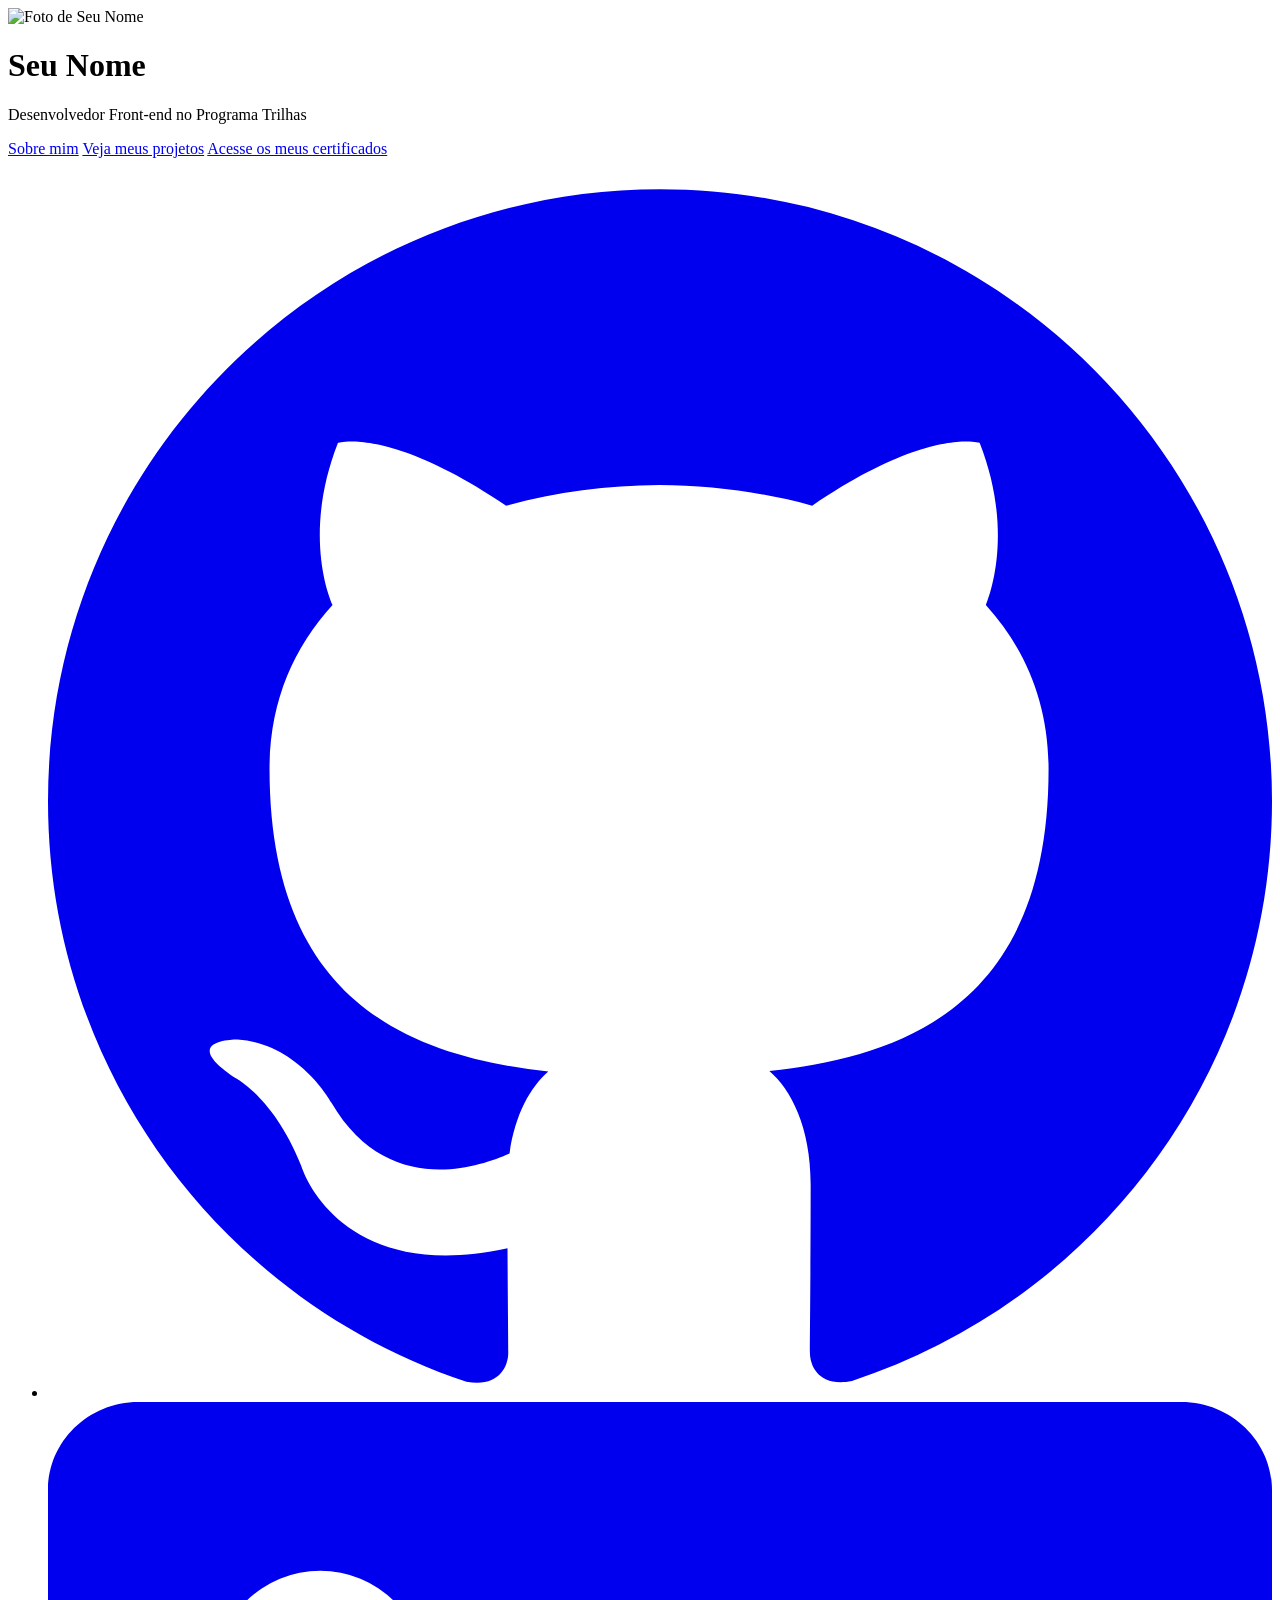
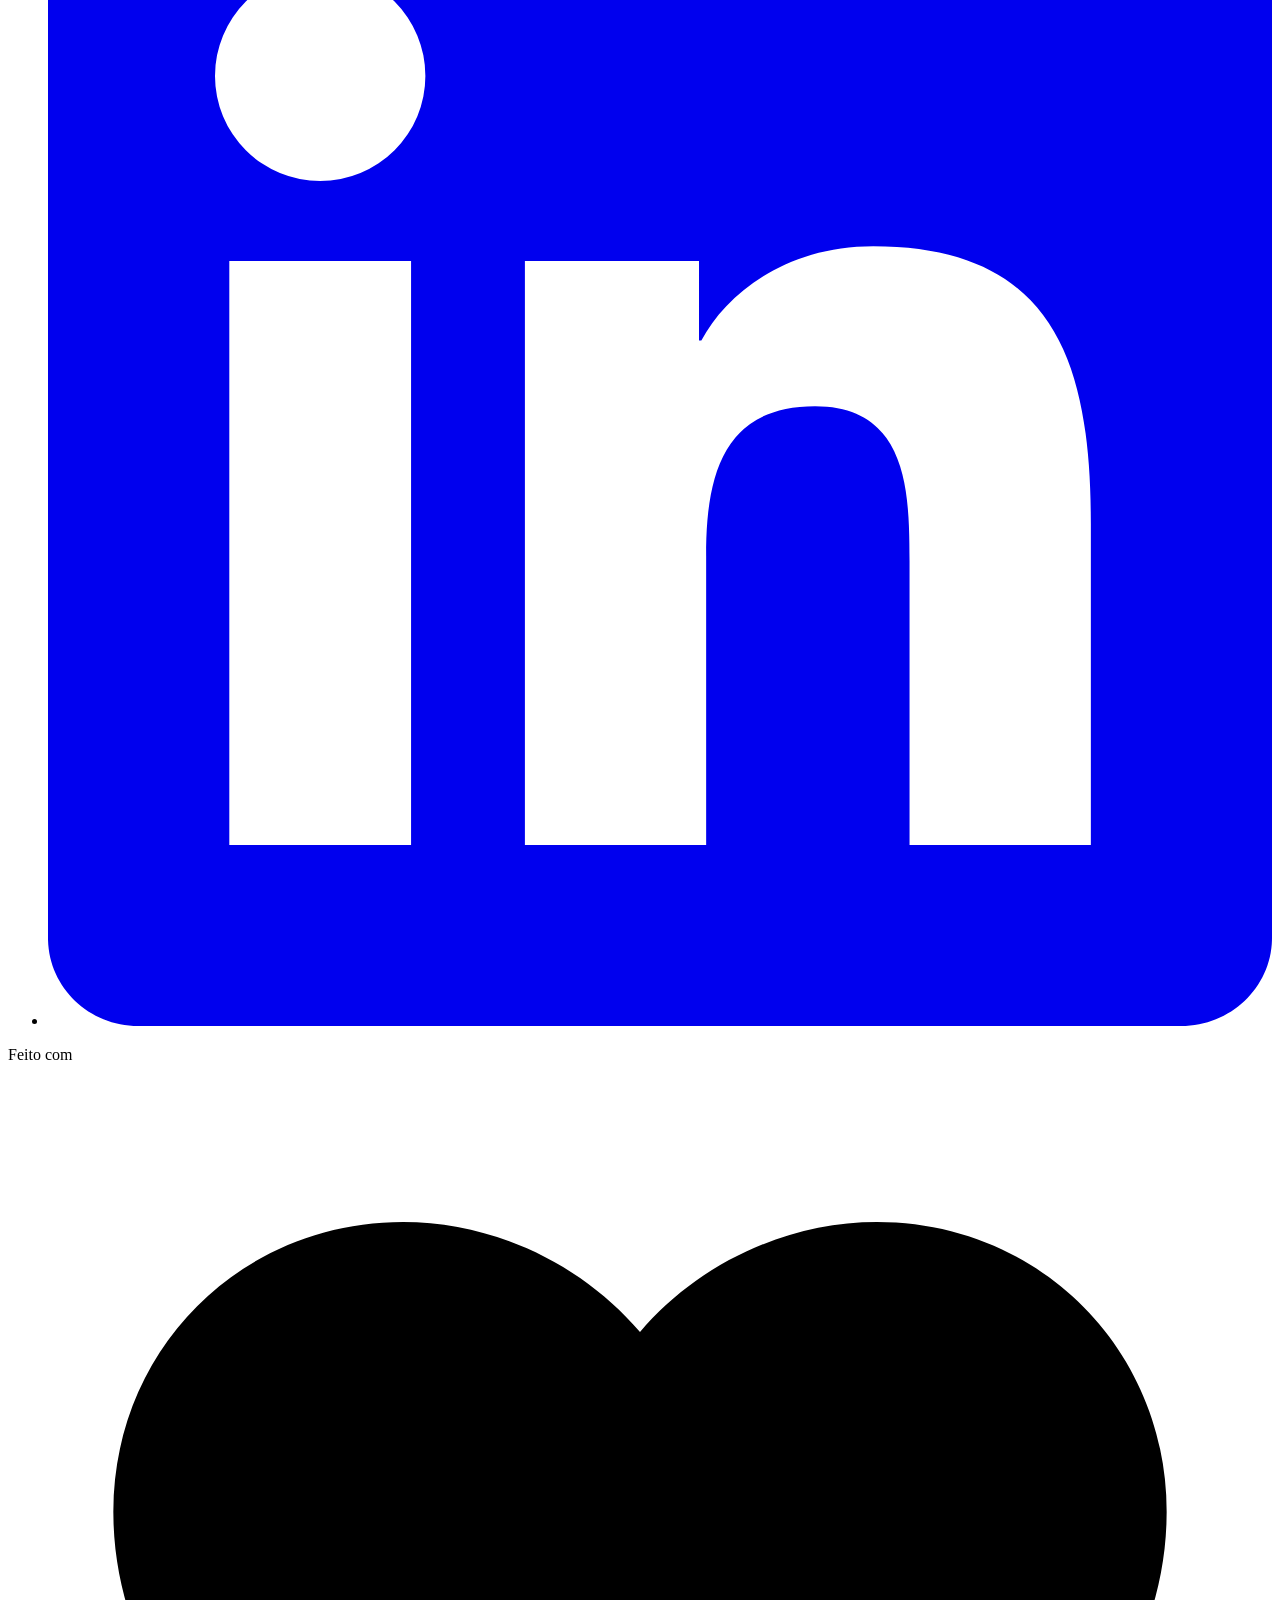
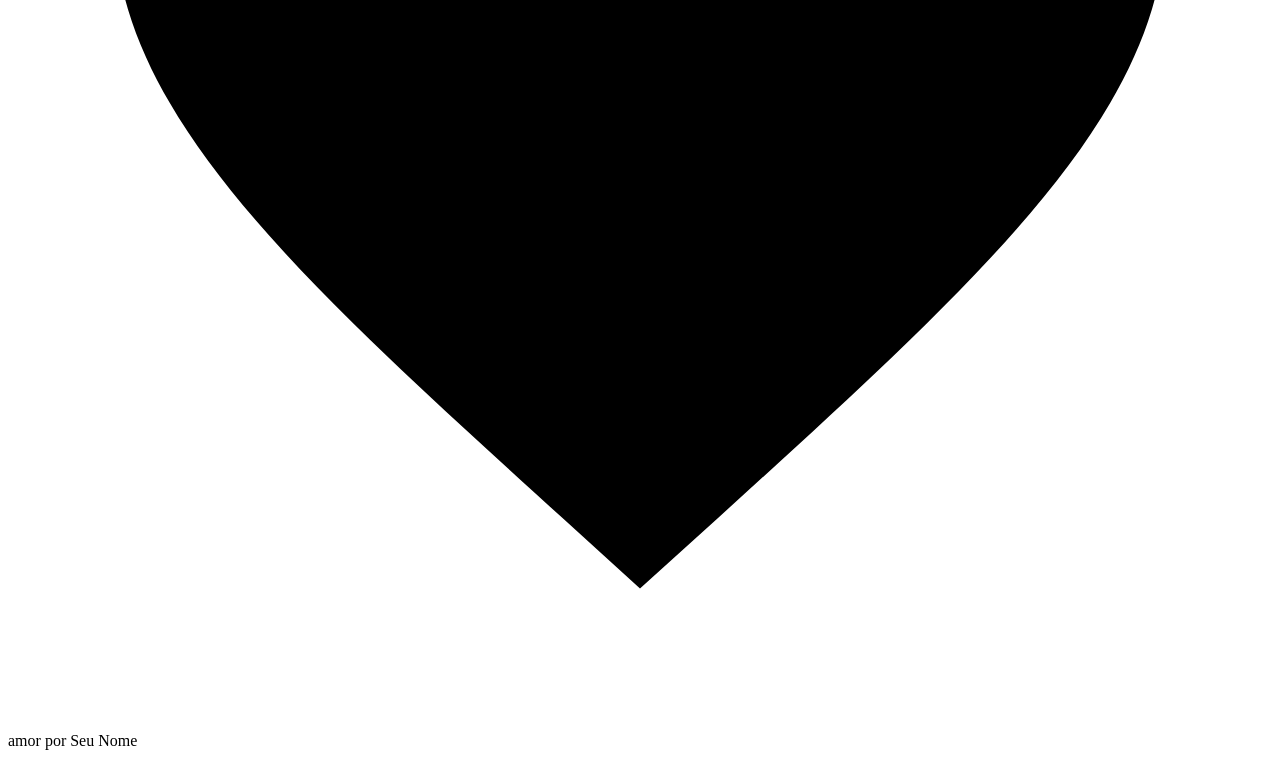
==== index.html @ f96e0581 "Add files via upload" ====
<!DOCTYPE html>
<html lang="pt-BR">
  <head>
    <meta charset="UTF-8">
    <meta name="viewport" content="width=device-width, initial-scale=1.0">
    <meta name="description" content="Portfólio de Seu Nome, desenvolvedor Front-end no Programa Trilhas.">
    <title>Seu Nome | Portfólio</title>

    <link rel="icon" href="assets/img/favicon.svg" type="image/svg+xml">

    <!-- Fonte Inter (a mesma usada no Figma) -->
    <link rel="preconnect" href="https://fonts.googleapis.com">
    <link rel="preconnect" href="https://fonts.gstatic.com" crossorigin>
    <link href="https://fonts.googleapis.com/css2?family=Inter:wght@400;500&display=swap" rel="stylesheet">

    <link rel="stylesheet" href="css/style.css">
  </head>

  <body>
    <main class="container container--inicio">
      <!-- Perfil -->
      <header class="perfil">
        <img class="perfil__foto" src="assets/img/foto-perfil.png" alt="Foto de Seu Nome" width="114" height="114">
        <h1 class="perfil__nome">Seu Nome</h1>
        <p class="perfil__descricao">Desenvolvedor Front-end no Programa Trilhas</p>
      </header>

      <!-- Botões de navegação -->
      <nav class="botoes" aria-label="Navegação principal">
        <a class="botao" href="sobre.html">Sobre mim</a>
        <a class="botao" href="projetos.html">Veja meus projetos</a>
        <a class="botao" href="https://drive.google.com/drive/folders/COLE-AQUI-O-ID-DA-PASTA" target="_blank" rel="noopener noreferrer">Acesse os meus certificados</a>
      </nav>

      <!-- Redes sociais -->
      <ul class="redes">
        <li>
          <a class="redes__link" href="https://github.com/seu-usuario" target="_blank" rel="noopener noreferrer" aria-label="GitHub">
            <svg viewBox="0 0 24 24" fill="currentColor" aria-hidden="true">
              <path d="M12 .297c-6.63 0-12 5.373-12 12 0 5.303 3.438 9.8 8.205 11.385.6.113.82-.258.82-.577 0-.285-.01-1.04-.015-2.04-3.338.724-4.042-1.61-4.042-1.61C4.422 18.07 3.633 17.7 3.633 17.7c-1.087-.744.084-.729.084-.729 1.205.084 1.838 1.236 1.838 1.236 1.07 1.835 2.809 1.305 3.495.998.108-.776.417-1.305.76-1.605-2.665-.3-5.466-1.332-5.466-5.93 0-1.31.465-2.38 1.235-3.22-.135-.303-.54-1.523.105-3.176 0 0 1.005-.322 3.3 1.23.96-.267 1.98-.399 3-.405 1.02.006 2.04.138 3 .405 2.28-1.552 3.285-1.23 3.285-1.23.645 1.653.24 2.873.12 3.176.765.84 1.23 1.91 1.23 3.22 0 4.61-2.805 5.625-5.475 5.92.42.36.81 1.096.81 2.22 0 1.606-.015 2.896-.015 3.286 0 .315.21.69.825.57C20.565 22.092 24 17.592 24 12.297c0-6.627-5.373-12-12-12" />
            </svg>
          </a>
        </li>
        <li>
          <a class="redes__link" href="https://www.linkedin.com/in/seu-perfil" target="_blank" rel="noopener noreferrer" aria-label="LinkedIn">
            <svg viewBox="0 0 24 24" fill="currentColor" aria-hidden="true">
              <path d="M20.447 20.452h-3.554v-5.569c0-1.328-.027-3.037-1.852-3.037-1.853 0-2.136 1.445-2.136 2.939v5.667H9.351V9h3.414v1.561h.046c.477-.9 1.637-1.85 3.37-1.85 3.601 0 4.267 2.37 4.267 5.455v6.286zM5.337 7.433a2.062 2.062 0 1 1 0-4.125 2.062 2.062 0 0 1 0 4.125zM7.119 20.452H3.555V9h3.564v11.452zM22.225 0H1.771C.792 0 0 .774 0 1.729v20.542C0 23.227.792 24 1.771 24h20.451C23.2 24 24 23.227 24 22.271V1.729C24 .774 23.2 0 22.222 0h.003z" />
            </svg>
          </a>
        </li>
      </ul>
    </main>

    <footer class="rodape">
      <p>
        Feito com
        <svg viewBox="0 0 24 24" fill="currentColor" aria-hidden="true">
          <path d="M12 21.35l-1.45-1.32C5.4 15.36 2 12.28 2 8.5 2 5.42 4.42 3 7.5 3c1.74 0 3.41.81 4.5 2.09C13.09 3.81 14.76 3 16.5 3 19.58 3 22 5.42 22 8.5c0 3.78-3.4 6.86-8.55 11.54L12 21.35z" />
        </svg>
        <span class="visualmente-oculto">amor</span>
        por Seu Nome
      </p>
    </footer>
  </body>
</html>
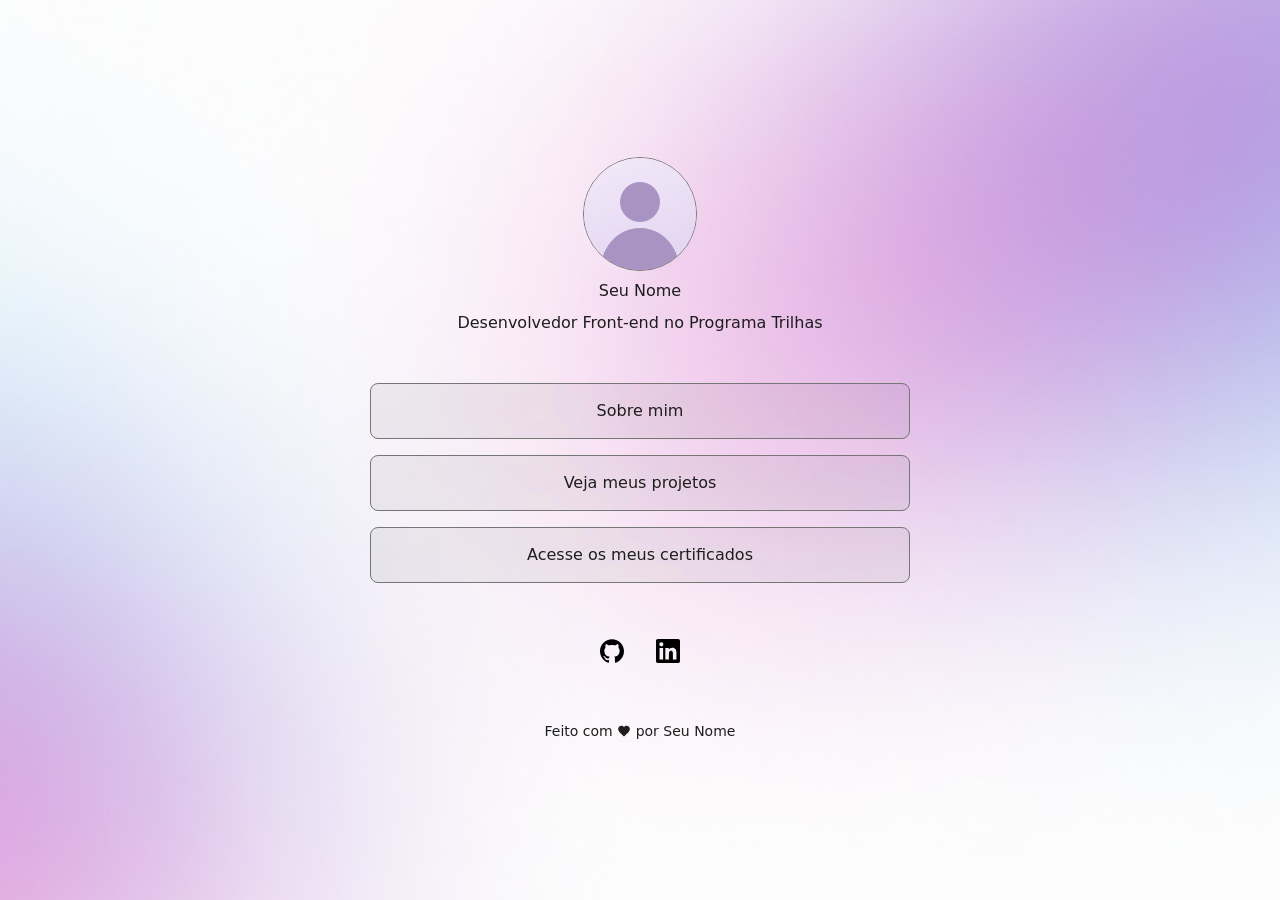
==== commit d04c114e: "Add files via upload" ====
--- a/index.html
+++ b/index.html
@@ -6,21 +6,21 @@
     <meta name="description" content="Portfólio de Seu Nome, desenvolvedor Front-end no Programa Trilhas.">
     <title>Seu Nome | Portfólio</title>
 
-    <link rel="icon" href="assets/img/favicon.svg" type="image/svg+xml">
+    <link rel="icon" href="favicon.svg" type="image/svg+xml">
 
     <!-- Fonte Inter (a mesma usada no Figma) -->
     <link rel="preconnect" href="https://fonts.googleapis.com">
     <link rel="preconnect" href="https://fonts.gstatic.com" crossorigin>
     <link href="https://fonts.googleapis.com/css2?family=Inter:wght@400;500&display=swap" rel="stylesheet">
 
-    <link rel="stylesheet" href="css/style.css">
+    <link rel="stylesheet" href="style.css">
   </head>
 
   <body>
     <main class="container container--inicio">
       <!-- Perfil -->
       <header class="perfil">
-        <img class="perfil__foto" src="assets/img/foto-perfil.png" alt="Foto de Seu Nome" width="114" height="114">
+        <img class="perfil__foto" src="foto-perfil.png" alt="Foto de Seu Nome" width="114" height="114">
         <h1 class="perfil__nome">Seu Nome</h1>
         <p class="perfil__descricao">Desenvolvedor Front-end no Programa Trilhas</p>
       </header>
@@ -35,7 +35,7 @@
       <!-- Redes sociais -->
       <ul class="redes">
         <li>
-          <a class="redes__link" href="https://github.com/seu-usuario" target="_blank" rel="noopener noreferrer" aria-label="GitHub">
+          <a class="redes__link" href="https://github.com/Thiagopmalta12" target="_blank" rel="noopener noreferrer" aria-label="GitHub">
             <svg viewBox="0 0 24 24" fill="currentColor" aria-hidden="true">
               <path d="M12 .297c-6.63 0-12 5.373-12 12 0 5.303 3.438 9.8 8.205 11.385.6.113.82-.258.82-.577 0-.285-.01-1.04-.015-2.04-3.338.724-4.042-1.61-4.042-1.61C4.422 18.07 3.633 17.7 3.633 17.7c-1.087-.744.084-.729.084-.729 1.205.084 1.838 1.236 1.838 1.236 1.07 1.835 2.809 1.305 3.495.998.108-.776.417-1.305.76-1.605-2.665-.3-5.466-1.332-5.466-5.93 0-1.31.465-2.38 1.235-3.22-.135-.303-.54-1.523.105-3.176 0 0 1.005-.322 3.3 1.23.96-.267 1.98-.399 3-.405 1.02.006 2.04.138 3 .405 2.28-1.552 3.285-1.23 3.285-1.23.645 1.653.24 2.873.12 3.176.765.84 1.23 1.91 1.23 3.22 0 4.61-2.805 5.625-5.475 5.92.42.36.81 1.096.81 2.22 0 1.606-.015 2.896-.015 3.286 0 .315.21.69.825.57C20.565 22.092 24 17.592 24 12.297c0-6.627-5.373-12-12-12" />
             </svg>
--- a/style.css
+++ b/style.css
@@ -0,0 +1,331 @@
+/* ==========================================================================
+   Meu primeiro portfólio — Programa Trilhas (Desenvolvimento Front-end)
+   Estilos baseados no design do Figma "Portfolio / Front-end"
+   Frame de referência: Desktop 1440 x 1024
+   ========================================================================== */
+
+/* --------------------------------------------------------------------------
+   1. Variáveis (cores, medidas e fonte retiradas do Figma)
+   -------------------------------------------------------------------------- */
+:root {
+  --cor-texto: #1e1e1e;
+  --cor-borda: #767676;
+  --cor-borda-suave: rgba(0, 0, 0, 0.12);
+  --cor-superficie: rgba(0, 0, 0, 0.05);
+  --cor-superficie-hover: rgba(0, 0, 0, 0.1);
+
+  --fonte: "Inter", system-ui, -apple-system, "Segoe UI", Roboto, Arial, sans-serif;
+
+  --raio: 8px;
+  --espaco-xs: 8px;
+  --espaco-sm: 16px;
+  --espaco-md: 24px;
+
+  --largura-inicio: 588px; /* coluna da página inicial (botões de 540px + 24px de cada lado) */
+  --largura-conteudo: 800px; /* coluna das páginas "Sobre mim" e "Projetos" */
+}
+
+/* --------------------------------------------------------------------------
+   2. Reset básico
+   -------------------------------------------------------------------------- */
+*,
+*::before,
+*::after {
+  box-sizing: border-box;
+  margin: 0;
+  padding: 0;
+}
+
+html {
+  background-color: #ffffff;
+  -webkit-text-size-adjust: 100%;
+}
+
+img,
+svg {
+  display: block;
+  max-width: 100%;
+}
+
+h1,
+h2,
+p {
+  font-size: inherit;
+  font-weight: inherit;
+}
+
+ul {
+  list-style: none;
+}
+
+a {
+  color: inherit;
+}
+
+/* --------------------------------------------------------------------------
+   3. Página (fundo degradê + centralização do conteúdo)
+   -------------------------------------------------------------------------- */
+body {
+  min-height: 100vh;
+  min-height: 100dvh;
+  display: flex;
+  flex-direction: column;
+  align-items: center;
+  justify-content: center;
+  padding: var(--espaco-sm) 0;
+  font-family: var(--fonte);
+  font-size: 16px;
+  font-weight: 400;
+  line-height: 24px;
+  color: var(--cor-texto);
+  -webkit-font-smoothing: antialiased;
+}
+
+/* O fundo fica "fixo" atrás do conteúdo, inclusive no celular */
+body::before {
+  content: "";
+  position: fixed;
+  inset: 0;
+  z-index: -1;
+  background: #ffffff url("fundo.jpg") center / cover no-repeat;
+}
+
+.container {
+  width: 100%;
+  max-width: var(--largura-conteudo);
+  display: flex;
+  flex-direction: column;
+  align-items: center;
+}
+
+.container--inicio {
+  max-width: var(--largura-inicio);
+}
+
+/* --------------------------------------------------------------------------
+   4. Perfil (foto, nome e descrição) — se repete em todas as páginas
+   -------------------------------------------------------------------------- */
+.perfil {
+  display: flex;
+  flex-direction: column;
+  align-items: center;
+  gap: var(--espaco-xs);
+  padding: var(--espaco-md);
+  text-align: center;
+  text-decoration: none;
+}
+
+.perfil__foto {
+  width: 114px; /* 112px de imagem + 1px de borda de cada lado */
+  height: 114px;
+  border-radius: 50%;
+  border: 1px solid var(--cor-borda);
+  object-fit: cover;
+  background-color: #ffffff;
+}
+
+a.perfil:hover .perfil__nome {
+  text-decoration: underline;
+}
+
+/* --------------------------------------------------------------------------
+   5. Botões da página inicial
+   -------------------------------------------------------------------------- */
+.botoes {
+  width: 100%;
+  display: flex;
+  flex-direction: column;
+  gap: var(--espaco-sm);
+  padding: var(--espaco-md);
+}
+
+.botao {
+  display: flex;
+  align-items: center;
+  justify-content: center;
+  width: 100%;
+  min-height: 56px;
+  padding: 15px 23px; /* 16px/24px do Figma menos 1px da borda */
+  border: 1px solid var(--cor-borda);
+  border-radius: var(--raio);
+  background-color: var(--cor-superficie);
+  font-weight: 500;
+  text-align: center;
+  text-decoration: none;
+  transition: background-color 0.2s ease, transform 0.2s ease;
+}
+
+.botao:hover {
+  background-color: var(--cor-superficie-hover);
+  transform: translateY(-1px);
+}
+
+/* --------------------------------------------------------------------------
+   6. Texto da página "Sobre mim"
+   -------------------------------------------------------------------------- */
+.sobre {
+  width: 100%;
+  display: flex;
+  flex-direction: column;
+  gap: var(--espaco-sm);
+  text-align: center;
+}
+
+/* --------------------------------------------------------------------------
+   7. Lista de projetos (cards)
+   -------------------------------------------------------------------------- */
+.secao-projetos {
+  width: 100%;
+}
+
+.projetos {
+  width: 100%;
+  display: grid;
+  grid-template-columns: repeat(2, minmax(0, 392px));
+  justify-content: center;
+  gap: var(--espaco-sm);
+}
+
+.card {
+  display: flex;
+  flex-direction: column;
+  gap: var(--espaco-xs);
+  padding: 15px; /* 16px do Figma menos 1px da borda */
+  border: 1px solid var(--cor-borda-suave);
+  border-radius: var(--raio);
+  background-color: var(--cor-superficie);
+}
+
+.card__imagem {
+  width: 100%;
+  height: auto;
+  aspect-ratio: 360 / 140;
+  object-fit: cover;
+}
+
+.card__link {
+  align-self: flex-start;
+  display: inline-flex;
+  align-items: center;
+  gap: 4px;
+  font-size: 14px;
+  line-height: 24px;
+  text-decoration: underline;
+  text-underline-offset: 3px;
+}
+
+.card__link svg {
+  width: 16px;
+  height: 16px;
+  transition: transform 0.2s ease;
+}
+
+.card__link:hover svg {
+  transform: translate(2px, -2px);
+}
+
+.card__link--em-breve {
+  text-decoration: none;
+  color: #757575;
+  cursor: default;
+}
+
+/* --------------------------------------------------------------------------
+   8. Redes sociais (GitHub e LinkedIn)
+   -------------------------------------------------------------------------- */
+.redes {
+  width: 100%;
+  display: flex;
+  justify-content: center;
+  gap: var(--espaco-sm);
+  padding: var(--espaco-md);
+}
+
+.redes__link {
+  display: flex;
+  align-items: center;
+  justify-content: center;
+  width: 40px;
+  height: 40px;
+  border-radius: var(--raio);
+  color: #000000;
+  transition: background-color 0.2s ease;
+}
+
+.redes__link:hover {
+  background-color: var(--cor-superficie-hover);
+}
+
+.redes__link svg {
+  width: 24px;
+  height: 24px;
+}
+
+/* --------------------------------------------------------------------------
+   9. Rodapé
+   -------------------------------------------------------------------------- */
+.rodape {
+  padding: var(--espaco-md);
+  font-size: 14px;
+  line-height: 24px;
+  text-align: center;
+}
+
+.rodape svg {
+  display: inline-block;
+  width: 14px;
+  height: 14px;
+  vertical-align: -2px;
+}
+
+/* --------------------------------------------------------------------------
+   10. Acessibilidade
+   -------------------------------------------------------------------------- */
+a:focus-visible {
+  outline: 2px solid var(--cor-texto);
+  outline-offset: 2px;
+  border-radius: var(--raio);
+}
+
+.visualmente-oculto {
+  position: absolute;
+  width: 1px;
+  height: 1px;
+  overflow: hidden;
+  clip: rect(0 0 0 0);
+  white-space: nowrap;
+}
+
+@media (prefers-reduced-motion: reduce) {
+  * {
+    transition: none !important;
+  }
+}
+
+/* --------------------------------------------------------------------------
+   11. Responsivo (tablet e celular)
+   -------------------------------------------------------------------------- */
+@media (max-width: 840px) {
+  .projetos {
+    grid-template-columns: minmax(0, 392px);
+    padding: 0 var(--espaco-md);
+  }
+
+  .sobre {
+    padding: 0 var(--espaco-md);
+  }
+}
+
+@media (max-width: 480px) {
+  .botoes,
+  .redes,
+  .perfil {
+    padding-left: var(--espaco-sm);
+    padding-right: var(--espaco-sm);
+  }
+
+  .projetos,
+  .sobre {
+    padding: 0 var(--espaco-sm);
+  }
+}
